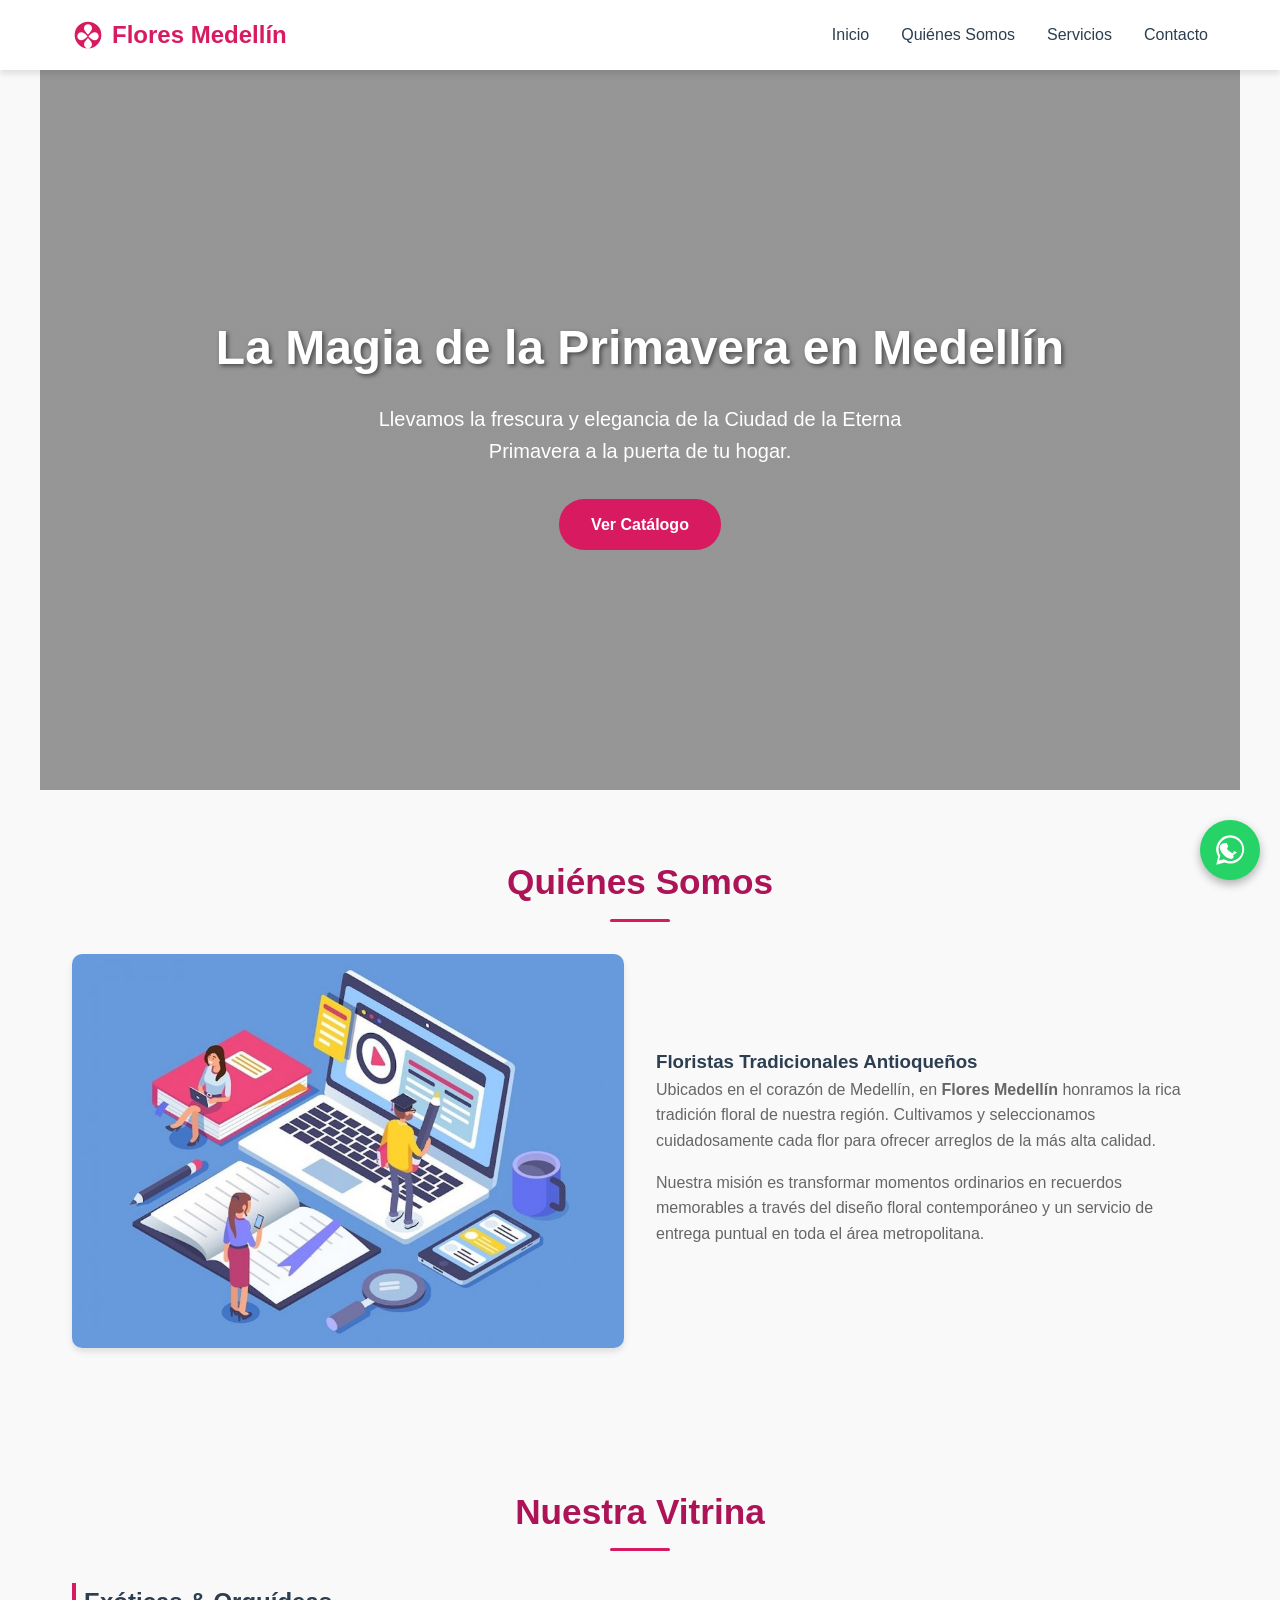
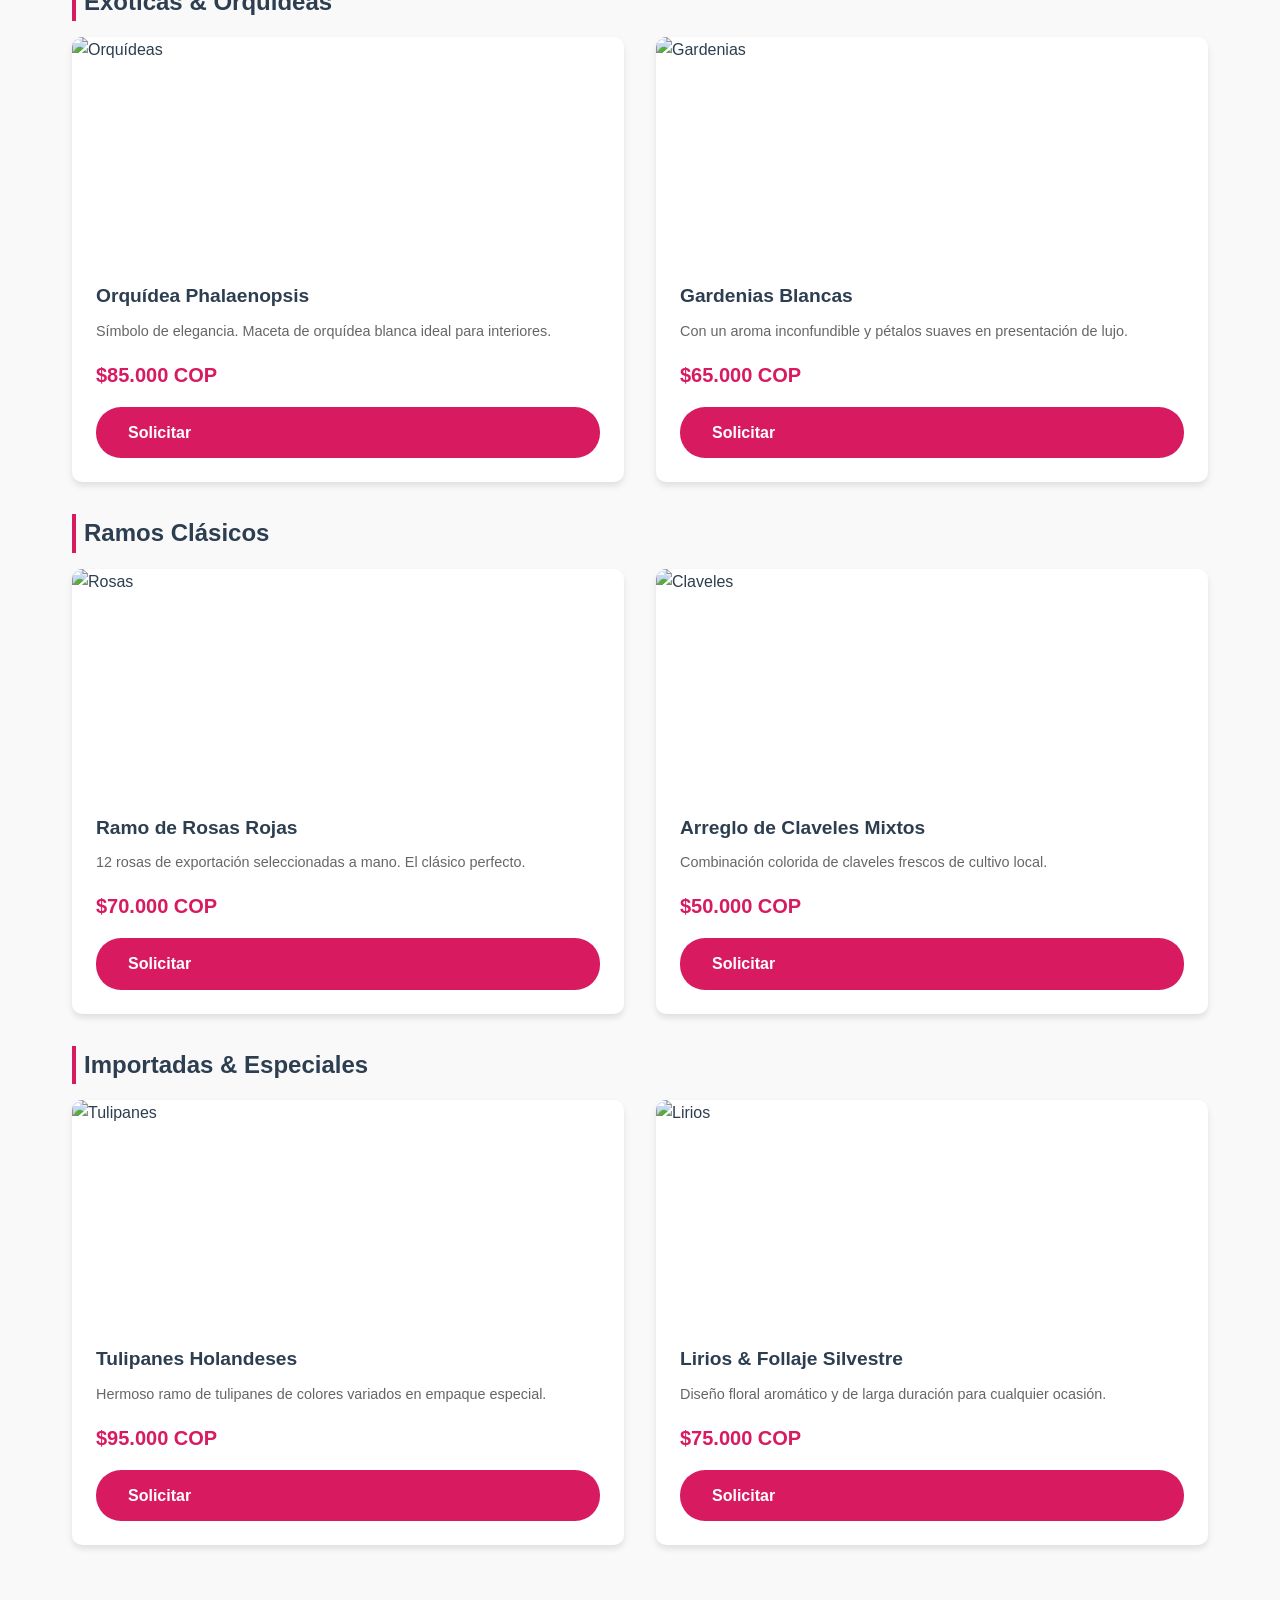
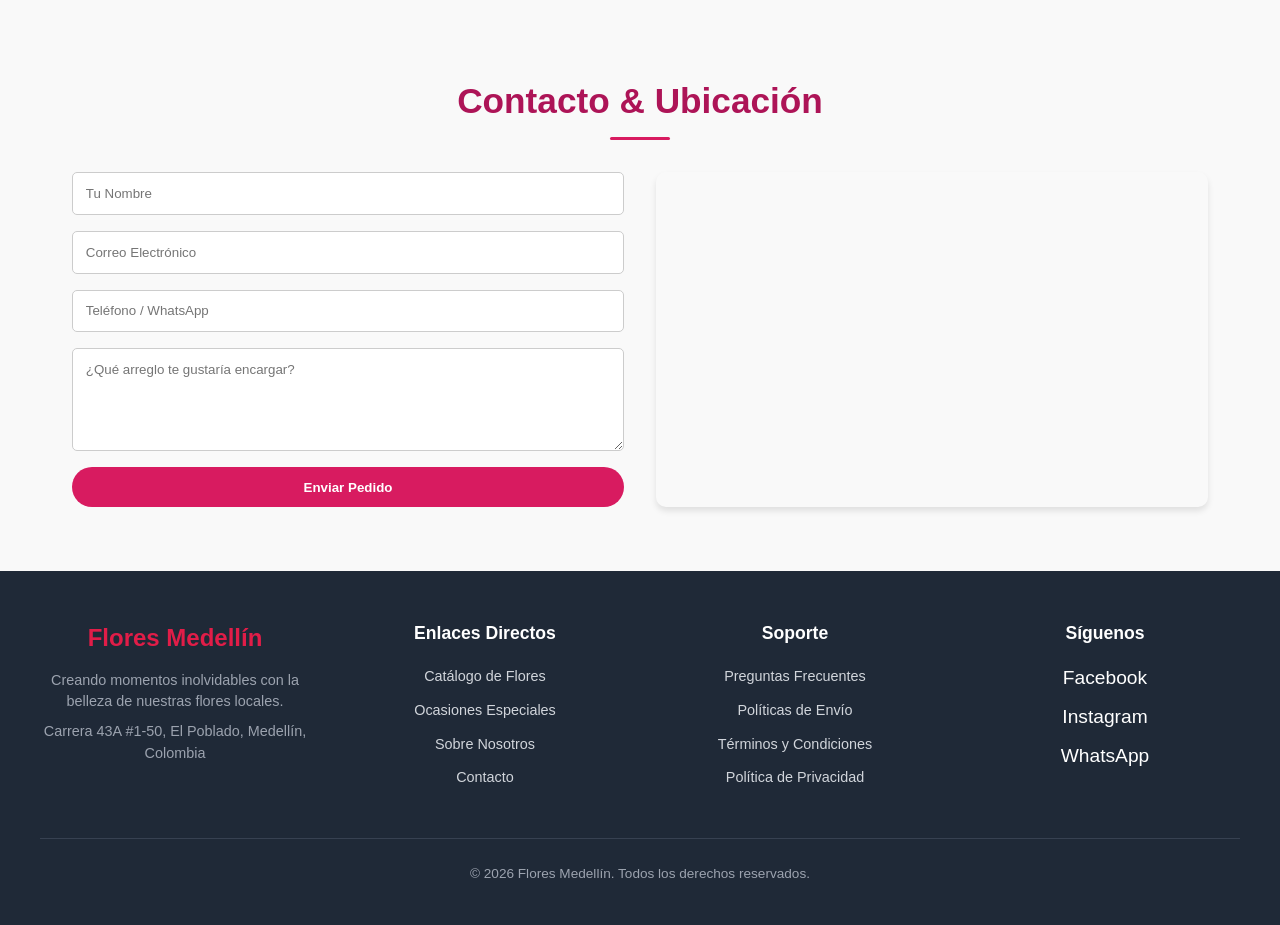
==== index.html @ 6a049c2c "Se sube proyecto a la plataforma" ====
<!DOCTYPE html>
<html lang="es">

<head>
    <meta charset="UTF-8">
    <meta name="viewport" content="width=device-width, initial-scale=1.0">
    <title>Flores Medellín | Arte Floral & Envíos a Domicilio</title>
    <link rel="stylesheet" href="/style.css">
</head>

<body>
    <header>
        <nav class="navbar">
            <a href="#inicio" class="logo">
                <svg viewBox="0 0 24 24">
                    <path
                        d="M12,2A10,10 0 0,0 2,12A10,10 0 0,0 12,22A10,10 0 0,0 22,12A10,10 0 0,0 12,2M12,4C13.5,4 15,5.2 15,7C15,8.5 13.8,9.8 12.5,11.2L12,11.7L11.5,11.2C10.2,9.8 9,8.5 9,7C9,5.2 10.5,4 12,4M7,10C8.5,10 9.8,11.2 11.2,12.5L11.7,13L11.2,13.5C9.8,14.8 8.5,16 7,16C5.2,16 4,14.5 4,13C4,11.5 5.2,10 7,10M17,10C18.8,10 20,11.5 20,13C20,14.5 18.8,16 17,16C15.5,16 14.2,14.8 12.8,13.5L12.3,13L12.8,12.5C14.2,11.2 15.5,10 17,10M12,14.3L12.5,14.8C13.8,16.2 15,17.5 15,19C15,20.8 13.5,22 12,22C10.5,22 9,20.8 9,19C9,17.5 10.2,16.2 11.5,14.8L12,14.3Z" />
                </svg>
                Flores Medellín
            </a>
            <ul class="nav-links">
                <li><a href="index.html">Inicio</a></li>
                <li><a href="quienessomos.html">Quiénes Somos</a></li>
                <li><a href="servicios.html">Servicios</a></li>
                <li><a href="contacto.html">Contacto</a></li>
            </ul>
        </nav>
    </header>
    
    <section id="inicio">
        <h1>La Magia de la Primavera en Medellín</h1>
        <p>Llevamos la frescura y elegancia de la Ciudad de la Eterna Primavera a la puerta de tu hogar.</p>
        <a href="#productos" class="btn">Ver Catálogo</a>
    </section>
    <section id="quienes-somos">
        <h2 class="section-title">Quiénes Somos</h2>
        <div class="about-container">
            <div class="about-img">
                <img src="/images/buenas_practicas1.jpg" alt="Floristería en Medellín">
            </div>
            <div class="about-text">
                <h3>Floristas Tradicionales Antioqueños</h3>
                <p>Ubicados en el corazón de Medellín, en <strong>Flores Medellín</strong> honramos la rica tradición
                    floral de nuestra región. Cultivamos y seleccionamos cuidadosamente cada flor para ofrecer arreglos
                    de la más alta calidad.</p>
                <p>Nuestra misión es transformar momentos ordinarios en recuerdos memorables a través del diseño floral
                    contemporáneo y un servicio de entrega puntual en toda el área metropolitana.</p>
            </div>
        </div>
    </section>
    <section id="productos">
        <h2 class="section-title">Nuestra Vitrina</h2>
        <h3 class="category-title">Exóticas & Orquídeas</h3>
        <div class="product-grid">
            <div class="card">
                <img src="https://images.unsplash.com/photo-1525310072745-f49212b5ac6d?auto=format&fit=crop&w=600&q=80"
                    alt="Orquídeas">
                <div class="card-body">
                    <h4>Orquídea Phalaenopsis</h4>
                    <p>Símbolo de elegancia. Maceta de orquídea blanca ideal para interiores.</p>
                    <div class="card-price">$85.000 COP</div>
                    <a href="#contacto" class="btn">Solicitar</a>
                </div>
            </div>
            <div class="card">
                <img src="https://images.unsplash.com/photo-1591886960571-74d43a9d4166?auto=format&fit=crop&w=600&q=80"
                    alt="Gardenias">
                <div class="card-body">
                    <h4>Gardenias Blancas</h4>
                    <p>Con un aroma inconfundible y pétalos suaves en presentación de lujo.</p>
                    <div class="card-price">$65.000 COP</div>
                    <a href="#contacto" class="btn">Solicitar</a>
                </div>
            </div>
        </div>
        <h3 class="category-title">Ramos Clásicos</h3>
        <div class="product-grid">
            <div class="card">
                <img src="https://images.unsplash.com/photo-1518709268805-4e9042af9f23?auto=format&fit=crop&w=600&q=80"
                    alt="Rosas">
                <div class="card-body">
                    <h4>Ramo de Rosas Rojas</h4>
                    <p>12 rosas de exportación seleccionadas a mano. El clásico perfecto.</p>
                    <div class="card-price">$70.000 COP</div>
                    <a href="#contacto" class="btn">Solicitar</a>
                </div>
            </div>
            <div class="card">
                <img src="https://images.unsplash.com/photo-1567696911980-2eed69a46042?auto=format&fit=crop&w=600&q=80"
                    alt="Claveles">
                <div class="card-body">
                    <h4>Arreglo de Claveles Mixtos</h4>
                    <p>Combinación colorida de claveles frescos de cultivo local.</p>
                    <div class="card-price">$50.000 COP</div>
                    <a href="#contacto" class="btn">Solicitar</a>
                </div>
            </div>
        </div>
        <h3 class="category-title">Importadas & Especiales</h3>
        <div class="product-grid">
            <div class="card">
                <img src="https://images.unsplash.com/photo-1520763185298-1b434c919102?auto=format&fit=crop&w=600&q=80"
                    alt="Tulipanes">
                <div class="card-body">
                    <h4>Tulipanes Holandeses</h4>
                    <p>Hermoso ramo de tulipanes de colores variados en empaque especial.</p>
                    <div class="card-price">$95.000 COP</div>
                    <a href="#contacto" class="btn">Solicitar</a>
                </div>
            </div>
            <div class="card">
                <img src="https://images.unsplash.com/photo-1561181286-d3fee7d55364?auto=format&fit=crop&w=600&q=80"
                    alt="Lirios">
                <div class="card-body">
                    <h4>Lirios & Follaje Silvestre</h4>
                    <p>Diseño floral aromático y de larga duración para cualquier ocasión.</p>
                    <div class="card-price">$75.000 COP</div>
                    <a href="#contacto" class="btn">Solicitar</a>
                </div>
            </div>
        </div>
    </section>
    <section id="contacto">
        <h2 class="section-title">Contacto & Ubicación</h2>
        <div class="contact-container">
            <form class="contact-form" action="#" method="post">
                <input type="text" placeholder="Tu Nombre" required>
                <input type="email" placeholder="Correo Electrónico" required>
                <input type="tel" placeholder="Teléfono / WhatsApp" required>
                <textarea rows="5" placeholder="¿Qué arreglo te gustaría encargar?" required></textarea>
                <button type="submit" class="btn">Enviar Pedido</button>
            </form>
            <div class="map-container">
                <iframe
                    src="https://www.google.com/maps/embed?pb=!1m18!1m12!1m3!1d63458.12328014589!2d-75.60252136034177!3d6.24420327389851!2m3!1f0!f0!3f0!3m2!1i1024!2i768!4f13.1!3m3!1m2!1s0x8e4428dfb80fad05%3A0x42137cfcc7b53b56!2sMedell%C3%ADn%2C%20Antioquia!5e0!3m2!1ses!2sco!4v1700000000000!5m2!1ses!2sco"
                    allowfullscreen="" loading="lazy"></iframe>
            </div>
        </div>
    </section>
    <!-- Boton Flotante de Whatsapp -->
    <div class="whatsapp-container">
        <div class="whatsapp-tooltip" id="waTooltip">
            ¡Hola! 👋 ¿Necesitas ayuda con tu pedido?
            <span class="tooltip-close" onclick="closeTooltip(event)">&times;</span>
        </div>
        <a href="#" id="waBtn" class="whatsapp-btn" target="_blank" aria-label="Chat en WhatsApp">
            <svg viewBox="0 0 32 32" class="whatsapp-icon">
                <path
                    d="M16 2a13 13 0 0 0-11.27 19.52L3 29l7.7-1.93A13 13 0 1 0 16 2zm0 23.83a10.8 10.8 0 0 1-5.52-1.51l-.4-.24-4.58 1.15 1.22-4.47-.26-.41A10.82 10.82 0 1 1 16 25.83zm5.93-8.11c-.32-.16-1.92-.95-2.22-1.06s-.51-.16-.73.16-.84 1.06-1.03 1.28-.38.24-.7.08a8.84 8.84 0 0 1-2.61-1.61 9.77 9.77 0 0 1-1.81-2.25c-.19-.32 0-.49.15-.65s.32-.38.48-.57a2.22 2.22 0 0 0 .32-.53.59.59 0 0 0 0-.56c-.08-.16-.73-1.76-1-2.41s-.54-.54-.74-.55h-.63a1.21 1.21 0 0 0-.88.41A3.68 3.68 0 0 0 6.5 14.5a6.41 6.41 0 0 0 1.34 3.4 14.7 14.7 0 0 0 5.62 4.96c2.32 1 2.79.8 3.3.75a2.81 2.81 0 0 0 1.86-1.31 2.29 2.29 0 0 0 .16-1.31c-.07-.11-.23-.19-.55-.35z" />
            </svg>
        </a>
    </div>
    <div></div>
    <footer class="site-footer">
        <div class="footer-container">
            <!-- Columna 1: Marca y Sobre Nosotros -->
            <div class="footer-brand">
                <h3 class="footer-logo">Flores Medellín</h3>
                <p class="footer-tagline">Creando momentos inolvidables con la belleza de nuestras flores locales.</p>
                <p class="footer-address">
                    <i class="icon-location"></i> Carrera 43A #1-50, El Poblado, Medellín, Colombia
                </p>
            </div>

            <!-- Columna 2: Enlaces Rápidos -->
            <div class="footer-nav">
                <h4 class="footer-title">Enlaces Directos</h4>
                <ul>
                    <li><a href="/catálogo">Catálogo de Flores</a></li>
                    <li><a href="/ocasiones">Ocasiones Especiales</a></li>
                    <li><a href="/nosotros">Sobre Nosotros</a></li>
                    <li><a href="/contacto">Contacto</a></li>
                </ul>
            </div>

            <!-- Columna 3: Atención al Cliente -->
            <div class="footer-nav">
                <h4 class="footer-title">Soporte</h4>
                <ul>
                    <li><a href="/preguntas-frecuentes">Preguntas Frecuentes</a></li>
                    <li><a href="/envios">Políticas de Envío</a></li>
                    <li><a href="/terminos">Términos y Condiciones</a></li>
                    <li><a href="/privacidad">Política de Privacidad</a></li>
                </ul>
            </div>

            <!-- Columna 4: Redes Sociales -->
            <div class="footer-social-col">
                <h4 class="footer-title">Síguenos</h4>
                <div class="social-links">
                    <a href="https://facebook.com" target="_blank" rel="noopener noreferrer" aria-label="Facebook"
                        class="social-icon">Facebook</a>
                    <a href="https://instagram.com" target="_blank" rel="noopener noreferrer" aria-label="Instagram"
                        class="social-icon">Instagram</a>
                    <a href="https://wa.me/" target="_blank" rel="noopener noreferrer" aria-label="WhatsApp"
                        class="social-icon">WhatsApp</a>
                </div>
            </div>
        </div>

        <!-- Línea Inferior: Derechos de Autor -->
        <div class="footer-bottom">
            <p>&copy; 2026 Flores Medellín. Todos los derechos reservados.</p>
        </div>
    </footer>
    <script src="/script.js"></script>
</body>

</html>
---- style.css ----
/* --- VARIABLES & RESET --- */
        :root {
            --primary: #d81b60;
            --primary-dark: #ad1457;
            --accent: #e8f5e9;
            --text-dark: #2c3e50;
            --text-light: #666;
            --bg-light: #f9f9f9;
            --white: #ffffff;
            --shadow: 0 4px 6px rgba(0, 0, 0, 0.1);
            --transition: all 0.3s ease;
        }
        * {
            margin: 0;
            padding: 0;
            box-sizing: border-box;
            font-family: 'Segoe UI', Tahoma, Geneva, Verdana, sans-serif;
        }
        html {
            scroll-behavior: smooth;
        }
        body {
            color: var(--text-dark);
            background-color: var(--bg-light);
            line-height: 1.6;
            font-size: 16px;
            font-family: 'Segoe UI', Tahoma, Geneva, Verdana, sans-serif;
        }
        /* --- HEADER & NAVBAR --- */
        header {
            background-color: var(--white);
            box-shadow: var(--shadow);
            position: sticky;
            top: 0;
            z-index: 1000;
        }
        .navbar {
            display: flex;
            justify-content: space-between;
            align-items: center;
            max-width: 1200px;
            margin: 0 auto;
            padding: 1rem 2rem;
        }
        p
    {
                margin-bottom: 1rem;
            }
        .logo {
            display: flex;
            align-items: center;
            gap: 0.5rem;
            text-decoration: none;
            font-size: 1.5rem;
            font-weight: bold;
            color: var(--primary);
        }
        .logo svg {
            width: 32px;
            height: 32px;
            fill: var(--primary);
        }
        .nav-links {
            display: flex;
            list-style: none;
            gap: 2rem;
        }
        .nav-links a {
            text-decoration: none;
            color: var(--text-dark);
            font-weight: 500;
            transition: var(--transition);
        }
        .nav-links a:hover {
            color: var(--primary);
        }
        /* --- HERO SECTION (INICIO) --- */
        #inicio {
            background: linear-gradient(rgba(0, 0, 0, 0.4), rgba(0, 0, 0, 0.4)), 
                        url('https://images.unsplash.com/photo-1508610048659-a06b669e3321?auto=format&fit=crop&w=1350&q=80') center/cover no-repeat;
            height: 80vh;
            display: flex;
            flex-direction: column;
            justify-content: center;
            align-items: center;
            text-align: center;
            color: var(--white);
            padding: 0 1rem;
        }
        #inicio h1 {
            font-size: 3rem;
            margin-bottom: 1rem;
            text-shadow: 2px 2px 4px rgba(0,0,0,0.5);
        }
        #inicio p {
            font-size: 1.25rem;
            margin-bottom: 2rem;
            max-width: 600px;
        }
        .btn {
            background-color: var(--primary);
            color: var(--white);
            padding: 0.8rem 2rem;
            border: none;
            border-radius: 25px;
            text-decoration: none;
            font-weight: bold;
            transition: var(--transition);
        }
        .btn:hover {
            background-color: var(--primary-dark);
            transform: translateY(-2px);
        }
        /* --- SECCIONES GENERALES --- */
        section {
            padding: 4rem 2rem;
            max-width: 1200px;
            margin: 0 auto;
        }
        .section-title {
            text-align: center;
            font-size: 2.2rem;
            color: var(--primary-dark);
            margin-bottom: 2rem;
            position: relative;
        }
        .section-title::after {
            content: '';
            width: 60px;
            height: 3px;
            background-color: var(--primary);
            display: block;
            margin: 0.5rem auto 0;
            border-radius: 2px;
        }
        /* --- QUIÉNES SOMOS --- */
        .about-container {
            display: grid;
            grid-template-columns: 1fr 1fr;
            gap: 2rem;
            align-items: center;
        }

        .about-img img {
            width: 100%;
            border-radius: 10px;
            box-shadow: var(--shadow);
        }

        .about-text p {
            margin-bottom: 1rem;
            color: var(--text-light);
        }

        /* --- PRODUCTOS (VITRINA) --- */
        .category-title {
            font-size: 1.5rem;
            color: var(--text-dark);
            margin: 2rem 0 1rem 0;
            border-left: 4px solid var(--primary);
            padding-left: 0.5rem;
        }

        .product-grid {
            display: grid;
            grid-template-columns: repeat(auto-fit, minmax(250px, 1fr));
            gap: 2rem;
        }
        .card {
            background-color: var(--white);
            border-radius: 10px;
            overflow: hidden;
            box-shadow: var(--shadow);
            transition: var(--transition);
            display: flex;
            flex-direction: column;
        }
        .card:hover {
            transform: translateY(-5px);
        }
        .card img {
            width: 100%;
            height: 220px;
            object-fit: cover;
        }
        .card-body {
            padding: 1.5rem;
            display: flex;
            flex-direction: column;
            flex-grow: 1;
        }
        .card-body h4 {
            font-size: 1.2rem;
            margin-bottom: 0.5rem;
        }
        .card-body p {
            color: var(--text-light);
            font-size: 0.9rem;
            margin-bottom: 1rem;
            flex-grow: 1;
        }
        .card-price {
            font-size: 1.25rem;
            font-weight: bold;
            color: var(--primary);
            margin-bottom: 1rem;
        }
        /* --- CONTACTO & UBICACIÓN --- */
        .contact-container {
            display: grid;
            grid-template-columns: 1fr 1fr;
            gap: 2rem;
        }
        .contact-form {
            display: flex;
            flex-direction: column;
            gap: 1rem;
        }
        .contact-form input, 
        .contact-form textarea {
            width: 100%;
            padding: 0.8rem;
            border: 1px solid #ccc;
            border-radius: 5px;
            outline: none;
        }
        .contact-form input:focus, 
        .contact-form textarea:focus {
            border-color: var(--primary);
        }
        .map-container iframe {
            width: 100%;
            height: 100%;
            min-height: 300px;
            border: 0;
            border-radius: 10px;
            box-shadow: var(--shadow);
        }
        /* --- FOOTER --- */
        footer {
            background-color: var(--text-dark);
            color: var(--white);
            padding: 2rem 1rem;
            text-align: center;
        }
        .footer-content {
            max-width: 1200px;
            margin: 0 auto;
            display: flex;
            flex-direction: column;
            align-items: center;
            gap: 1rem;
        }
        .social-links {
            display: flex;
            gap: 1.5rem;
        }
        .social-links a {
            color: var(--white);
            text-decoration: none;
            font-size: 1.2rem;
            transition: var(--transition);
        }
        .social-links a:hover {
            color: var(--primary);
        }
        /* --- RESPONSIVE DESIGN --- */
        @media (max-width: 768px) {
            .navbar {
                flex-direction: column;
                gap: 1rem;
            }
            .nav-links {
                gap: 1rem;
                flex-wrap: wrap;
                justify-content: center;
            }

            #inicio h1 {
                font-size: 2.2rem;
            }

            .about-container, 
            .contact-container {
                grid-template-columns: 1fr;
            }
        }
        
        /* BOTON DE WHATSAPP */

        /* Contenedor principal relativo al viewport */
.whatsapp-container {
    position: fixed;
    bottom: 20px;
    right: 20px;
    z-index: 9999;
    display: flex;
    flex-direction: column;
    align-items: flex-end;
}

/* Botón flotante */
.whatsapp-btn {
    width: 60px;
    height: 60px;
    background-color: #25d366;
    border-radius: 50%;
    display: flex;
    justify-content: center;
    align-items: center;
    box-shadow: 0 4px 10px rgba(0, 0, 0, 0.3);
    transition: transform 0.3s ease, background-color 0.3s ease;
    animation: waPulse 2s infinite;
}

.whatsapp-btn:hover {
    background-color: #20ba5a;
    transform: scale(1.1);
}

.whatsapp-icon {
    width: 35px;
    height: 35px;
    fill: #ffffff;
}

/* Tooltip / Globo de diálogo */
.whatsapp-tooltip {
    background-color: #ffffff;
    color: #333;
    padding: 10px 15px;
    border-radius: 12px;
    box-shadow: 0 4px 12px rgba(0, 0, 0, 0.15);
    font-size: 0.9rem;
    font-family: system-ui, -apple-system, sans-serif;
    margin-bottom: 10px;
    position: relative;
    opacity: 0;
    transform: translateY(10px);
    transition: opacity 0.4s ease, transform 0.4s ease;
    pointer-events: none;
}

.whatsapp-tooltip.active {
    opacity: 1;
    transform: translateY(0);
    pointer-events: auto;
}

.tooltip-close {
    margin-left: 8px;
    cursor: pointer;
    font-weight: bold;
    color: #999;
}

.tooltip-close:hover {
    color: #333;
}

/* Animación sutil de pulso */
@keyframes waPulse {
    0% {
        box-shadow: 0 0 0 0 rgba(37, 211, 102, 0.7);
    }
    70% {
        box-shadow: 0 0 0 15px rgba(37, 211, 102, 0);
    }
    100% {
        box-shadow: 0 0 0 0 rgba(37, 211, 102, 0);
    }
}

.site-footer {
  background-color: #1f2937;
  color: #f3f4f6;
  font-family: system-ui, -apple-system, sans-serif;
  padding: 3rem 1.5rem 1.5rem;
}

.footer-container {
  max-width: 1200px;
  margin: 0 auto;
  display: grid;
  grid-template-columns: repeat(auto-fit, minmax(220px, 1fr));
  gap: 2.5rem;
}

.footer-logo {
  font-size: 1.5rem;
  color: #e11d48; /* Tono floral destacado */
  margin-bottom: 0.75rem;
}

.footer-tagline, .footer-address {
  font-size: 0.9rem;
  color: #9ca3af;
  line-height: 1.5;
  margin-bottom: 0.5rem;
}

.footer-title {
  font-size: 1.1rem;
  color: #ffffff;
  margin-bottom: 1rem;
  font-weight: 600;
}

.footer-nav ul {
  list-style: none;
  padding: 0;
  margin: 0;
}

.footer-nav li {
  margin-bottom: 0.5rem;
}

.footer-nav a, .social-icon {
  color: #d1d5db;
  text-decoration: none;
  font-size: 0.9rem;
  transition: color 0.2s ease-in-out;
}

.footer-nav a:hover, .social-icon:hover {
  color: #fb7185;
}

.social-links {
  display: flex;
  flex-direction: column;
  gap: 0.5rem;
}

.footer-bottom {
  max-width: 1200px;
  margin: 2.5rem auto 0;
  padding-top: 1.5rem;
  border-top: 1px solid #374151;
  text-align: center;
  font-size: 0.85rem;
  color: #9ca3af;
}

/* Responsivo para pantallas pequeñas */
@media (max-width: 640px) {
  .footer-container {
    grid-template-columns: 1fr;
    gap: 1.5rem;
  }
}
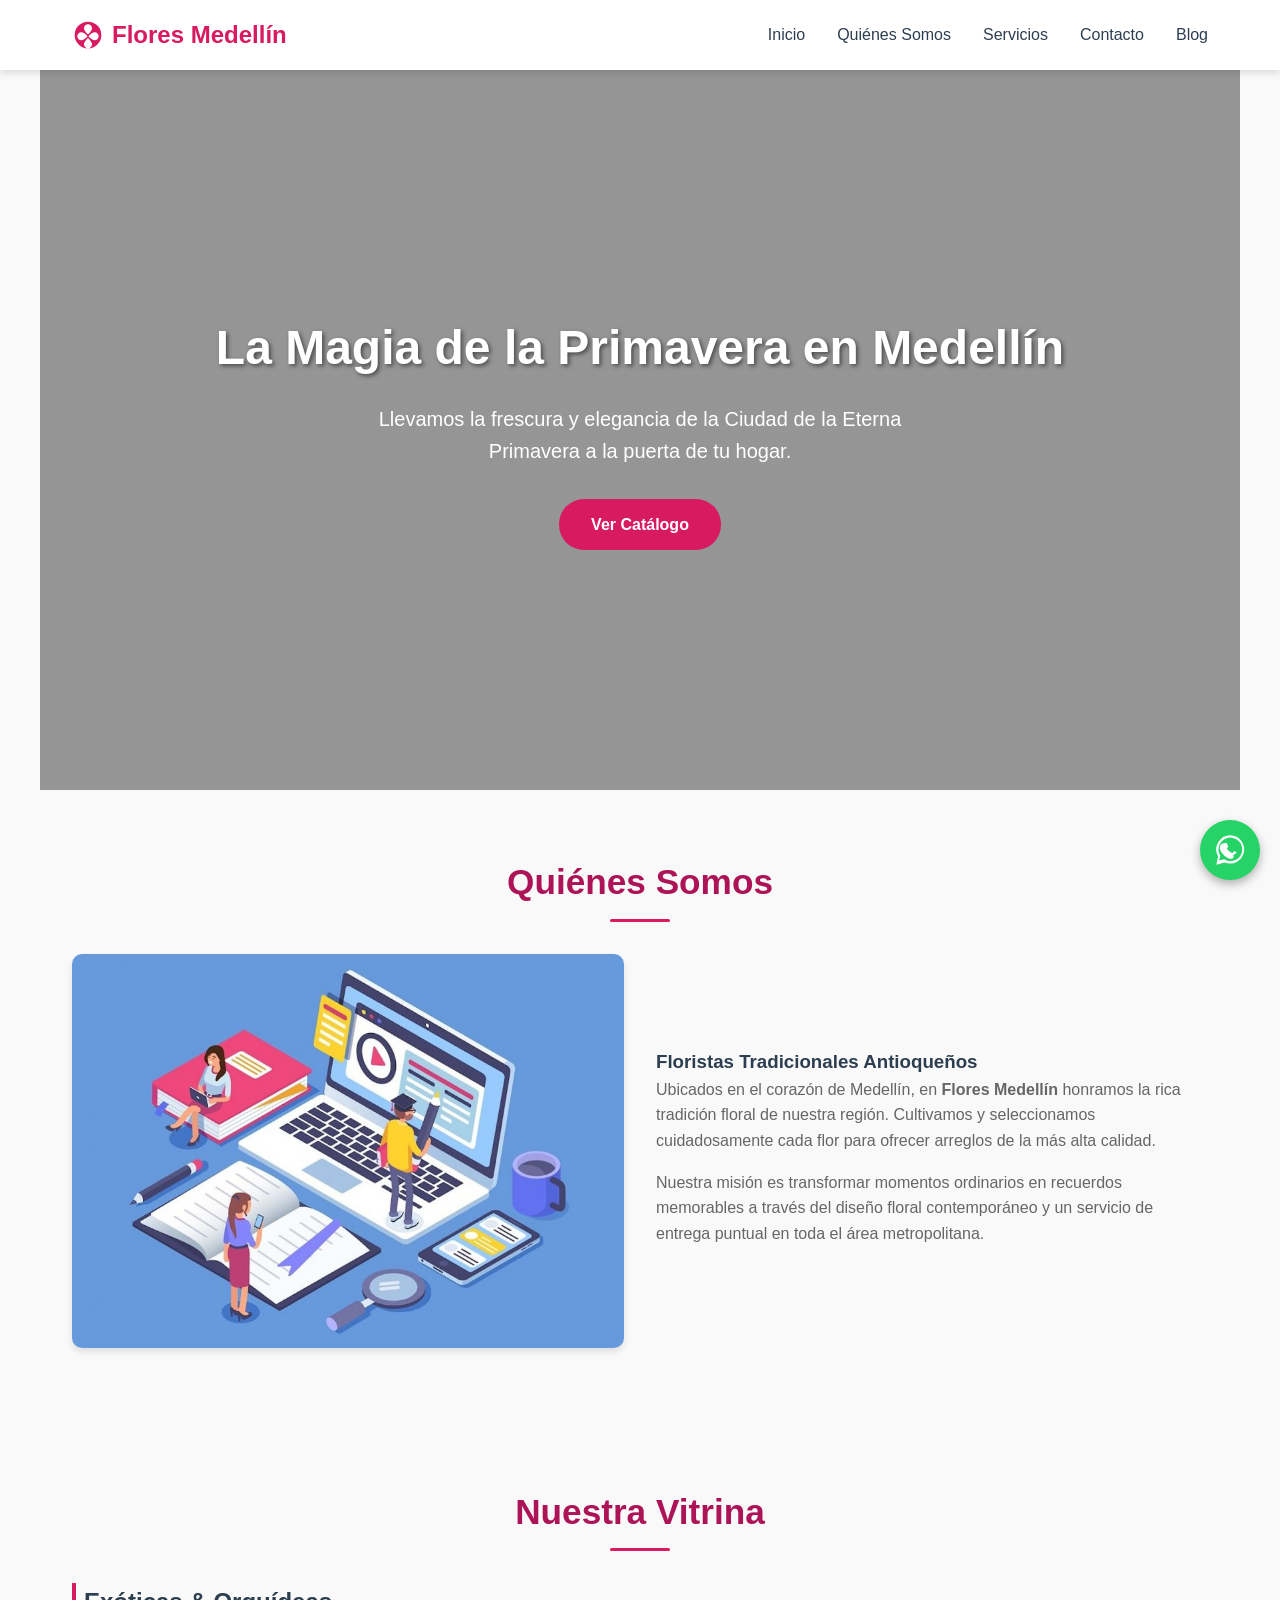
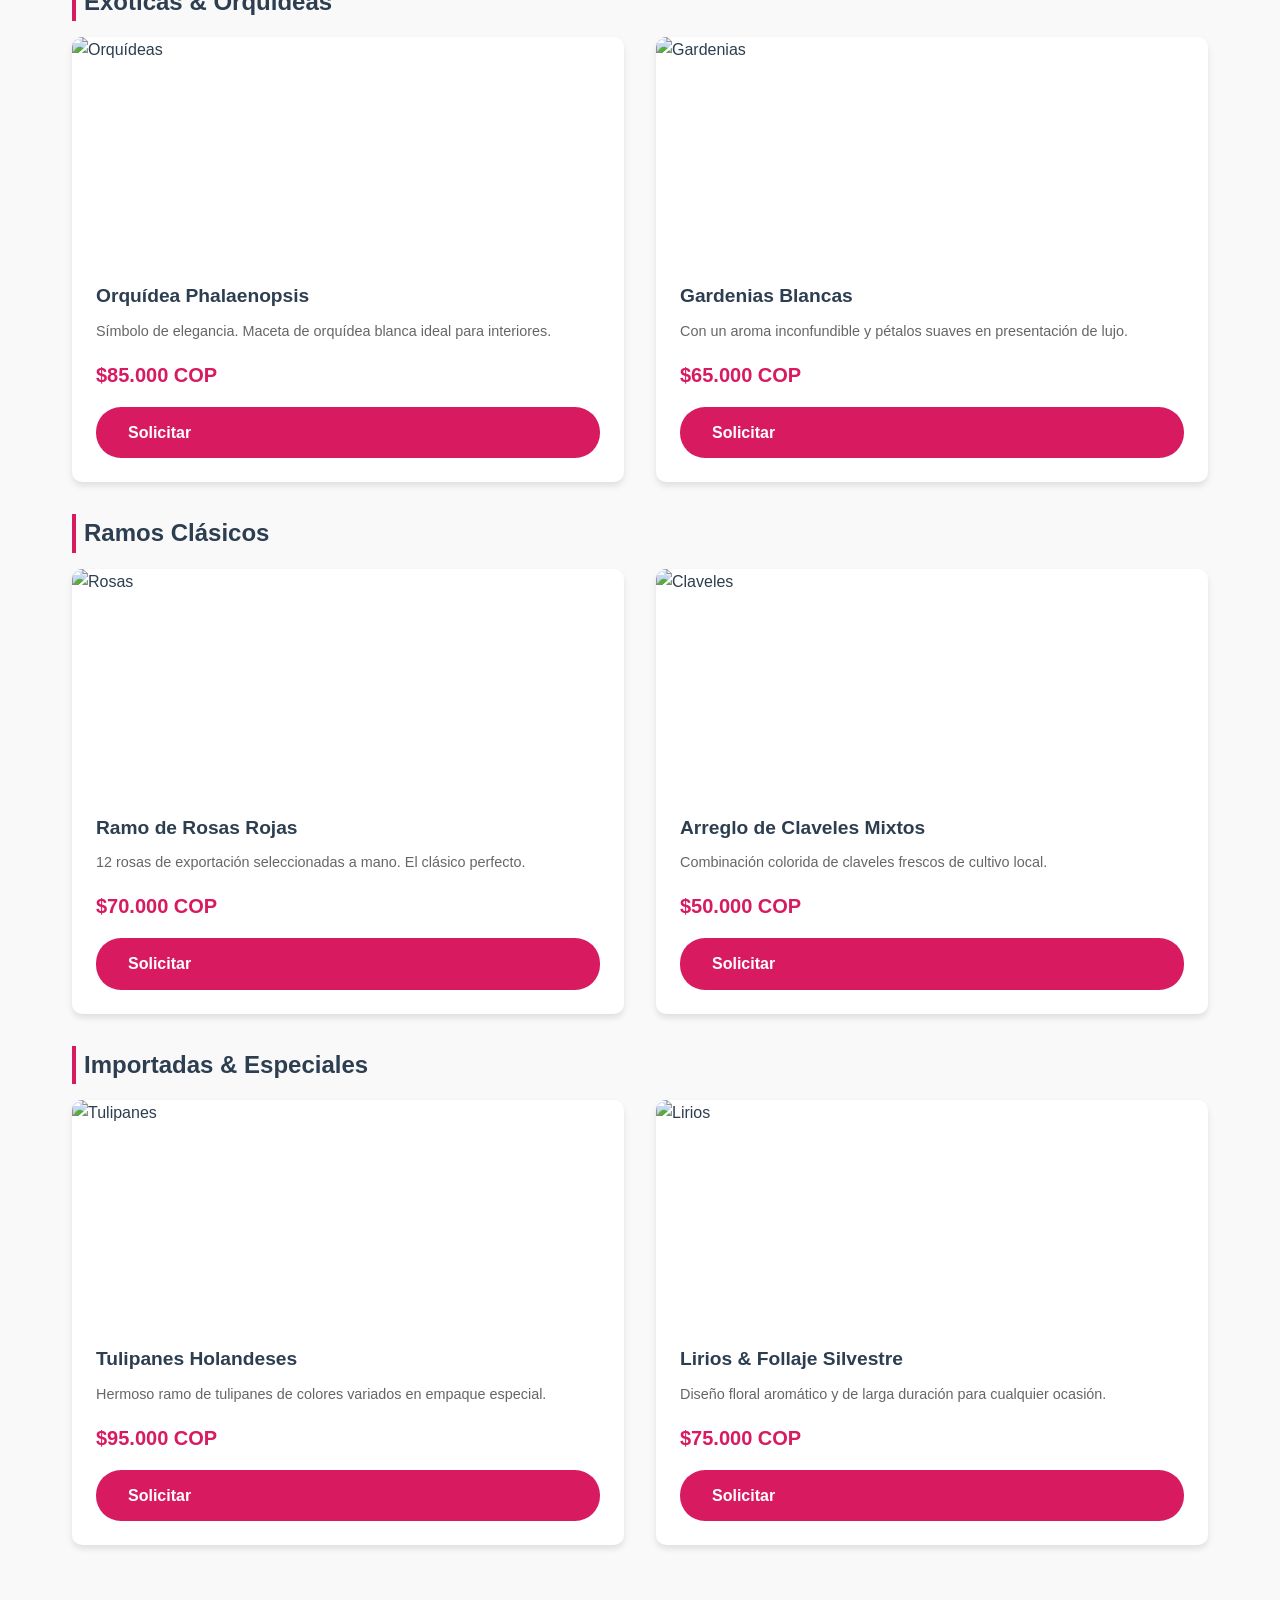
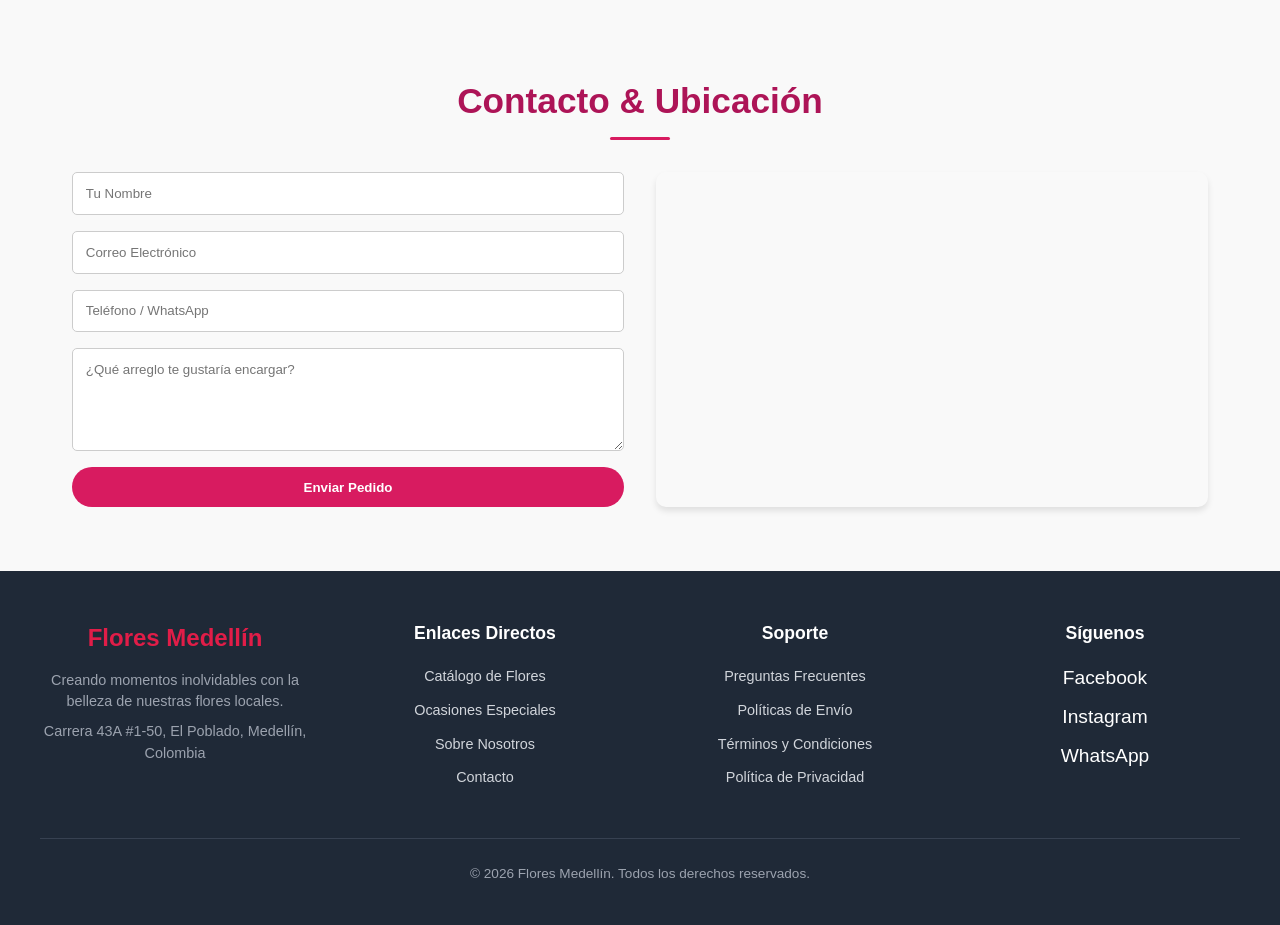
==== commit dae9d4ee: "Se actualiza página de blog, index,servicios" ====
--- a/index.html
+++ b/index.html
@@ -23,6 +23,7 @@
                 <li><a href="quienessomos.html">Quiénes Somos</a></li>
                 <li><a href="servicios.html">Servicios</a></li>
                 <li><a href="contacto.html">Contacto</a></li>
+                <li><a href="blog.html">Blog</a></li>
             </ul>
         </nav>
     </header>
